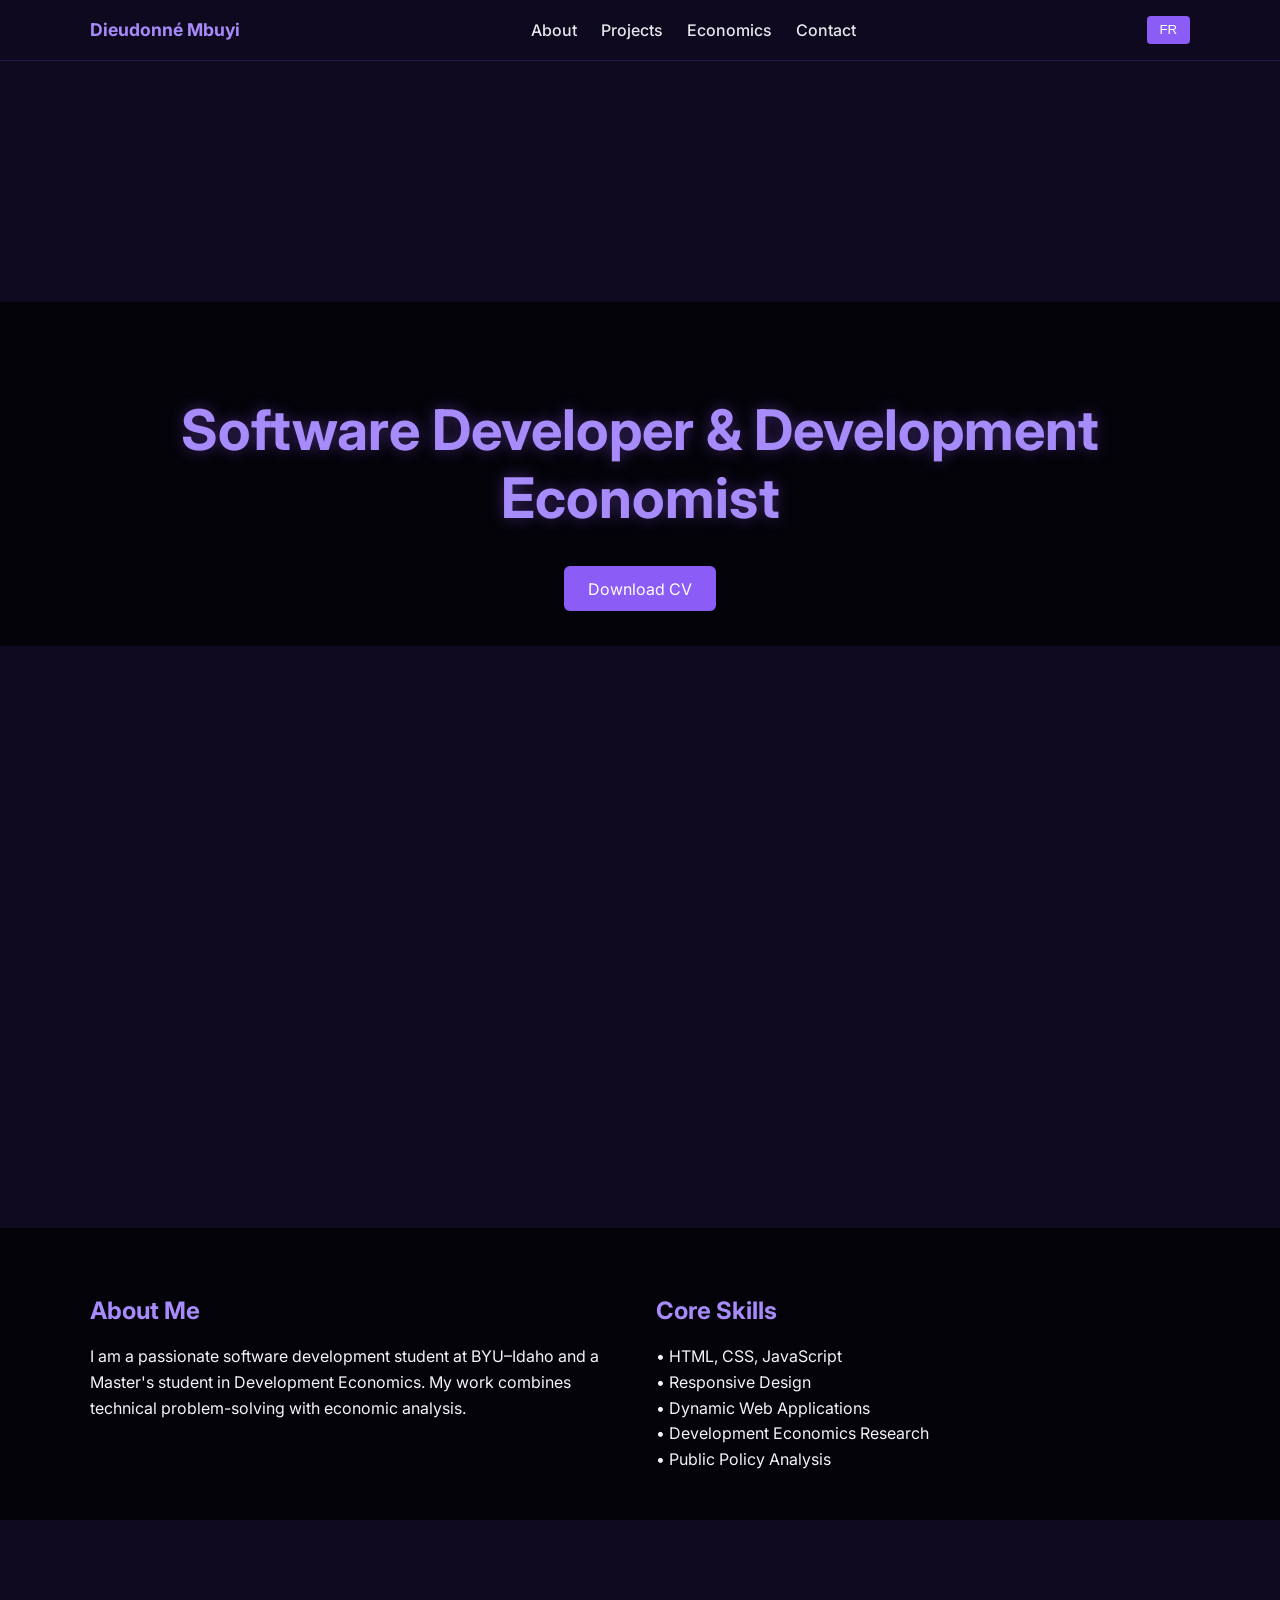
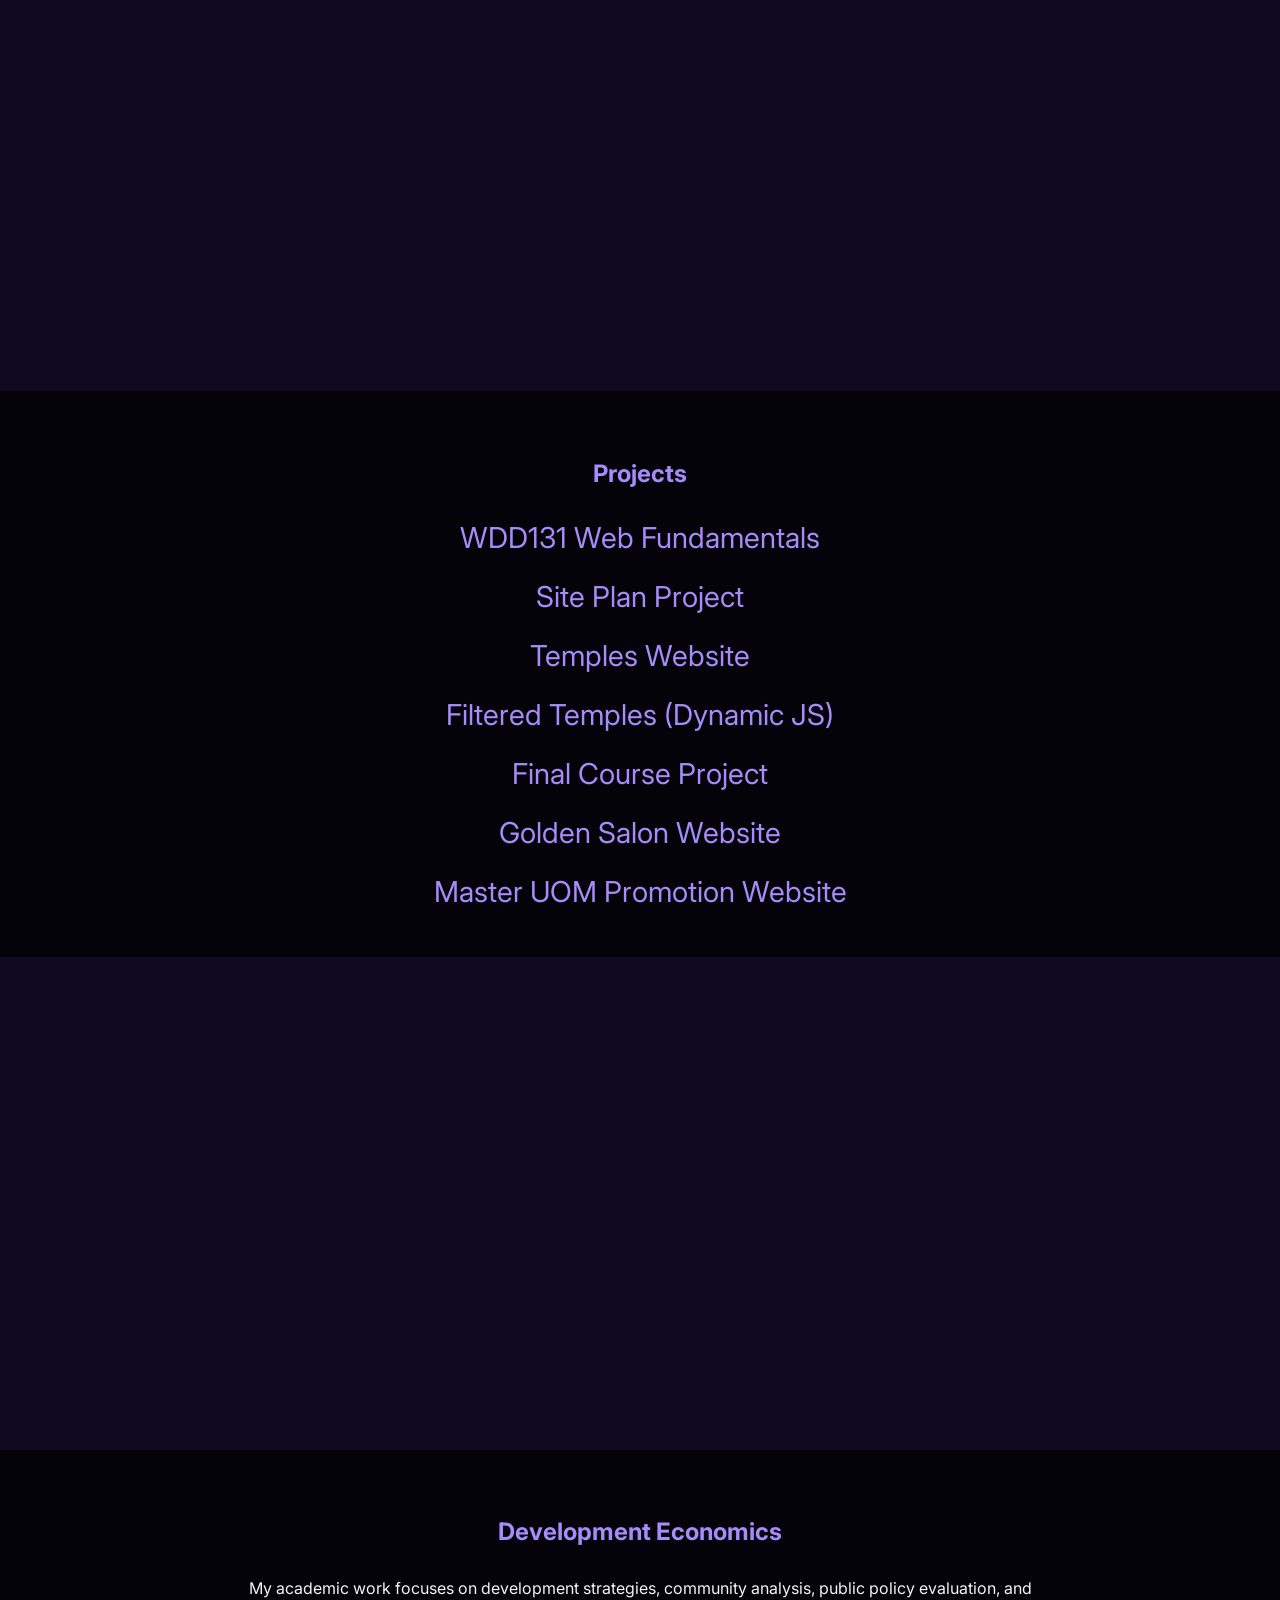
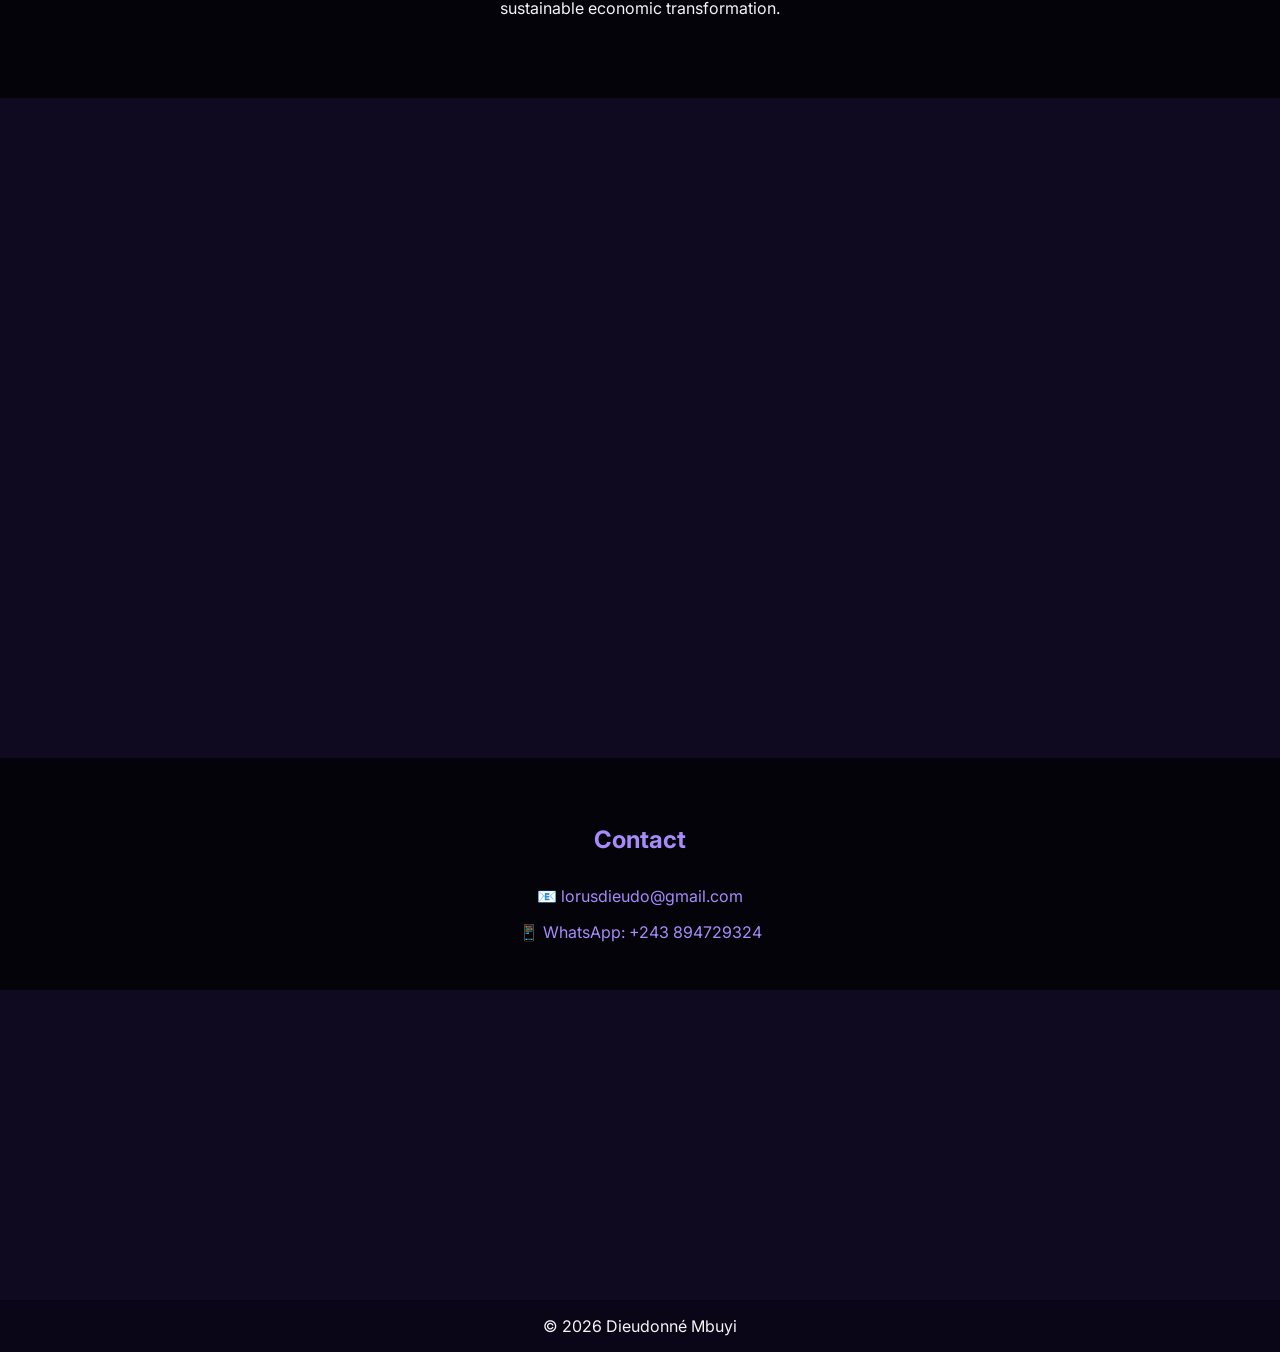
==== index.html @ 3eef4589 "premier envoi de mon portfolio" ====
<!DOCTYPE html>
<html lang="en">

<head>
    <meta charset="UTF-8">
    <meta name="viewport" content="width=device-width, initial-scale=1.0">
    <title>Dieudonné Mbuyi | Portfolio</title>

    <!-- Google Fonts -->
    <link rel="preconnect" href="https://fonts.googleapis.com">
    <link rel="preconnect" href="https://fonts.gstatic.com" crossorigin>
    <link href="https://fonts.googleapis.com/css2?family=Inter:wght@400;600;700&display=swap" rel="stylesheet">

    <link rel="stylesheet" href="css/styles.css">
    <script src="js/main.js" defer></script>
</head>

<body>

    <header class="header">
        <div class="container header-content">

            <div class="logo">Dieudonné Mbuyi</div>

            <nav class="nav">
                <ul class="nav-links">
                    <li><a href="#about" data-i18n="nav_about">About</a></li>
                    <li><a href="#projects" data-i18n="nav_projects">Projects</a></li>
                    <li><a href="#economics" data-i18n="nav_economics">Economics</a></li>
                    <li><a href="#contact" data-i18n="nav_contact">Contact</a></li>
                </ul>
            </nav>

            <!-- Burger -->
            <div class="burger" id="burger">
                <span></span>
                <span></span>
                <span></span>
            </div>

            <button id="lang-toggle">FR</button>

        </div>
    </header>

    <!-- HERO -->
    <section class="hero"
        style="background-image: url('https://images.unsplash.com/photo-1518770660439-4636190af475');">
        <div class="overlay">
            <div class="container">
                <h1 data-i18n="hero_title">
                    Software Developer & Development Economist
                </h1>

                <div style="margin-top:2rem; text-align:center;">
                    <a href="assets/CV-Dieudonne-Mbuyi.pdf" download
                        style="background:#8b5cf6; padding:0.8rem 1.5rem; color:white; text-decoration:none; border-radius:6px;">
                        Download CV
                    </a>
                </div>
            </div>
        </div>
    </section>

    <!-- ABOUT -->
    <section id="about" style="background-image:url('https://images.unsplash.com/photo-1555066931-4365d14bab8c');">
        <div class="overlay">
            <div class="container about-grid">

                <div>
                    <h2 data-i18n="about_title">About Me</h2>
                    <p data-i18n="about_text">
                        I am a passionate software development student at BYU–Idaho
                        and a Master's student in Development Economics.
                        My work combines technical problem-solving with economic analysis.
                    </p>
                </div>

                <div>
                    <h2 data-i18n="skills_title">Core Skills</h2>
                    <p>
                        • HTML, CSS, JavaScript<br>
                        • Responsive Design<br>
                        • Dynamic Web Applications<br>
                        • Development Economics Research<br>
                        • Public Policy Analysis
                    </p>
                </div>

            </div>
        </div>
    </section>

    <!-- PROJECTS -->
    <section id="projects"
        style="background-image:url('https://images.unsplash.com/photo-1633356122544-f134324a6cee');">
        <div class="overlay">
            <div class="container">

                <h2 style="text-align:center; color:#a78bfa;">Projects</h2>

                <div class="project-list" style="margin-top:2rem;">

                    <a href="https://dieudonne-mbuyi.github.io/wdd131/" target="_blank">
                        WDD131 Web Fundamentals
                    </a>

                    <a href="https://dieudonne-mbuyi.github.io/wdd131/project/siteplan.html" target="_blank">
                        Site Plan Project
                    </a>

                    <a href="https://dieudonne-mbuyi.github.io/wdd131/temples.html" target="_blank">
                        Temples Website
                    </a>

                    <a href="https://dieudonne-mbuyi.github.io/wdd131/filtered-temples.html" target="_blank">
                        Filtered Temples (Dynamic JS)
                    </a>

                    <a href="https://dieudonne-mbuyi.github.io/wdd131/project/index.html" target="_blank">
                        Final Course Project
                    </a>

                    <a href="https://dieudonne-mbuyi.github.io/golden-salon/" target="_blank">
                        Golden Salon Website
                    </a>

                    <a href="https://dieudonne-mbuyi.github.io/Master-uom/" target="_blank">
                        Master UOM Promotion Website
                    </a>

                </div>

            </div>
        </div>
    </section>

    <!-- ECONOMICS -->
    <section id="economics"
        style="background-image:url('https://images.unsplash.com/photo-1486406146926-c627a92ad1ab');">
        <div class="overlay">
            <div class="container">

                <h2 style="text-align:center; color:#a78bfa;">
                    Development Economics
                </h2>

                <p style="max-width:800px; margin:2rem auto; text-align:center;">
                    My academic work focuses on development strategies,
                    community analysis, public policy evaluation,
                    and sustainable economic transformation.
                </p>

            </div>
        </div>
    </section>

    <!-- CONTACT -->
    <section id="contact" style="background-image:url('https://images.unsplash.com/photo-1492724441997-5dc865305da7');">
        <div class="overlay">
            <div class="container">

                <h2 style="text-align:center; color:#a78bfa;">Contact</h2>

                <div class="contact-links" style="margin-top:2rem;">

                    <a href="mailto:lorusdieudo@gmail.com">
                        📧 lorusdieudo@gmail.com
                    </a>

                    <a href="https://wa.me/243894729324" target="_blank">
                        📱 WhatsApp: +243 894729324
                    </a>

                </div>

            </div>
        </div>
    </section>

    <footer style="text-align:center; padding:1rem; background:#0b0617;">
        © 2026 Dieudonné Mbuyi
    </footer>

</body>

</html>
---- css/styles.css ----
/* ===============================
   GLOBAL RESET
================================= */

*,
*::before,
*::after {
    box-sizing: border-box;
}

html {
    scroll-behavior: smooth;
}

body {
    margin: 0;
    font-family: "Inter", sans-serif;
    background-color: #0f0a1f;
    color: #f3f4f6;
    overflow-x: hidden;
    /* empêche débordement horizontal */
}

/* ===============================
   CONTAINER (MARGES CENTRÉES)
================================= */

.container {
    width: min(1100px, 90%);
    margin: 0 auto;
}

/* ===============================
   HEADER PREMIUM
================================= */

.header {
    position: fixed;
    top: 0;
    width: 100%;
    backdrop-filter: blur(10px);
    background: rgba(15, 10, 31, 0.85);
    border-bottom: 1px solid rgba(139, 92, 246, 0.2);
    z-index: 1000;
}

.header-content {
    display: flex;
    justify-content: space-between;
    align-items: center;
    padding: 1rem 0;
}

.logo {
    font-weight: 700;
    color: #a78bfa;
    font-size: 1.1rem;
}

nav ul {
    display: flex;
    gap: 1.5rem;
    list-style: none;
    padding: 0;
    margin: 0;
}

nav a {
    text-decoration: none;
    color: #e5e7eb;
    font-weight: 500;
    position: relative;
}

nav a::after {
    content: "";
    position: absolute;
    left: 0;
    bottom: -4px;
    width: 0;
    height: 2px;
    background: #8b5cf6;
    transition: width 0.3s ease;
}

nav a:hover::after {
    width: 100%;
}

#lang-toggle {
    background: #8b5cf6;
    border: none;
    padding: 0.4rem 0.8rem;
    color: white;
    cursor: pointer;
    border-radius: 4px;
}

/* ===============================
   SECTIONS
================================= */

section {
    min-height: 100vh;
    display: flex;
    align-items: center;
    padding: 6rem 0 3rem;
    position: relative;
    background-size: cover;
    background-position: center;
}

.overlay {
    width: 100%;
    background: rgba(0, 0, 0, 0.7);
    padding: 3rem 0;
}

/* ===============================
   HERO ANIMATION AVANCÉE
================================= */

.hero h1 {
    font-size: clamp(2rem, 5vw, 3.5rem);
    text-align: center;
    opacity: 0;
    transform: translateY(30px);
    animation: fadeUp 1.5s ease forwards;
    color: #a78bfa;
    text-shadow: 0 0 15px rgba(139, 92, 246, 0.4);
}

@keyframes fadeUp {
    to {
        opacity: 1;
        transform: translateY(0);
    }
}

/* ===============================
   ABOUT SECTION
================================= */

.about-grid {
    display: grid;
    gap: 2rem;
    text-align: center;
}

.about-grid h2 {
    color: #a78bfa;
}

.about-grid p {
    line-height: 1.6;
    max-width: 700px;
    margin: 0 auto;
}

/* ===============================
   PROJECTS (PROPRE ET CENTRÉ)
================================= */

.project-list {
    display: flex;
    flex-direction: column;
    gap: 1.2rem;
    align-items: center;
}

.project-list a {
    color: #a78bfa;
    text-decoration: none;
    font-size: clamp(1.2rem, 3vw, 1.8rem);
    transition: transform 0.3s ease, color 0.3s ease;
}

.project-list a:hover {
    transform: scale(1.05);
    color: #c4b5fd;
}

/* ===============================
   CONTACT
================================= */

.contact-links {
    display: flex;
    flex-direction: column;
    gap: 1rem;
    align-items: center;
}

.contact-links a {
    color: #a78bfa;
    text-decoration: none;
}

.contact-links a:hover {
    color: #c4b5fd;
}

/* ===============================
   RESPONSIVE TABLET & DESKTOP
================================= */

@media (min-width: 768px) {
    .about-grid {
        grid-template-columns: 1fr 1fr;
        text-align: left;
    }

    .project-list {
        gap: 1.5rem;
    }
}

/* ===============================
   BURGER ANIMÉ EN X
================================= */

.burger {
    display: none;
    flex-direction: column;
    justify-content: center;
    cursor: pointer;
    gap: 6px;
    z-index: 1100;
}

.burger span {
    width: 28px;
    height: 3px;
    background: #a78bfa;
    border-radius: 2px;
    transition: all 0.4s ease;
}

/* Animation active */
.burger.active span:nth-child(1) {
    transform: rotate(45deg) translate(6px, 6px);
}

.burger.active span:nth-child(2) {
    opacity: 0;
}

.burger.active span:nth-child(3) {
    transform: rotate(-45deg) translate(7px, -7px);
}

/* Mobile */
@media (max-width: 768px) {
    .burger {
        display: flex;
    }
}

/* Mobile Navigation */
@media (max-width: 768px) {

    nav {
        position: fixed;
        top: 0;
        right: -100%;
        height: 100vh;
        width: 250px;
        background: #140c2e;
        display: flex;
        align-items: center;
        justify-content: center;
        transition: right 0.4s ease;
    }

    nav.active {
        right: 0;
    }

    .nav-links {
        flex-direction: column;
        gap: 2rem;
    }

    .burger {
        display: flex;
    }

    nav ul {
        flex-direction: column;
    }
}
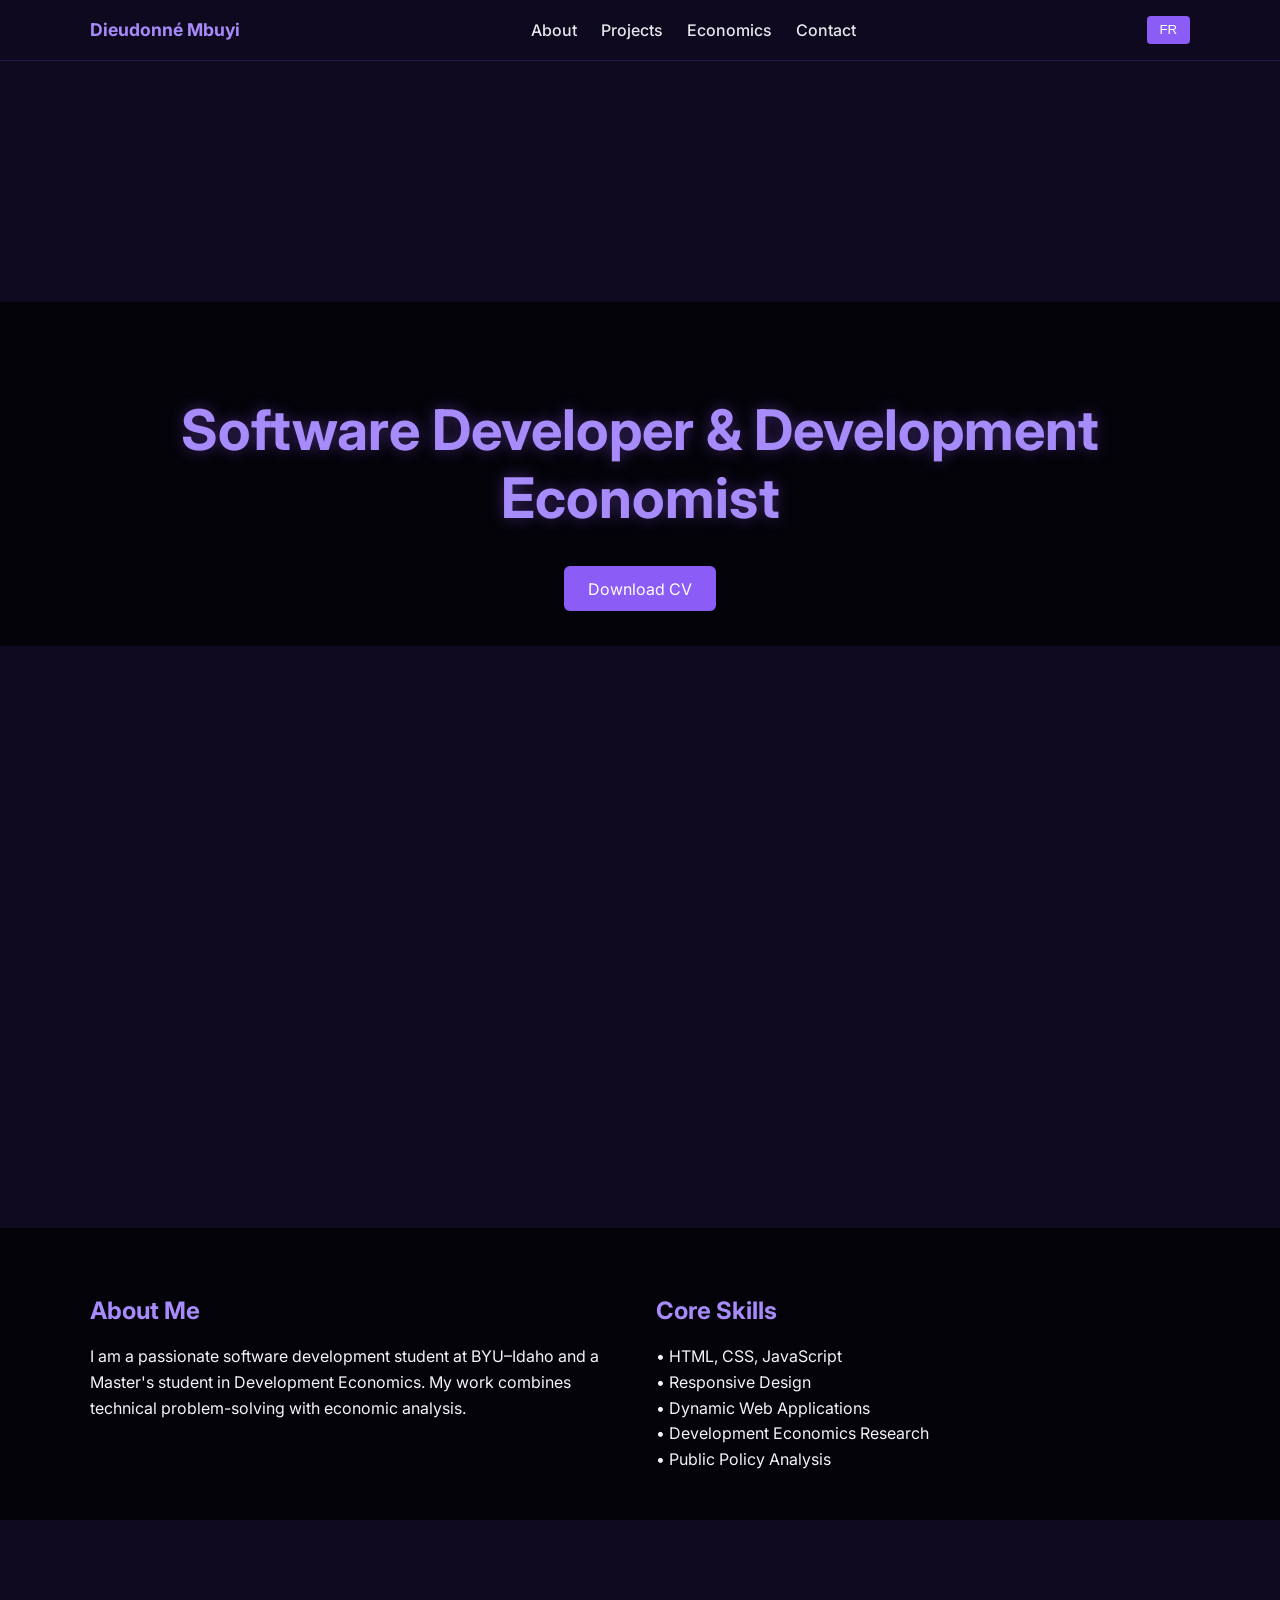
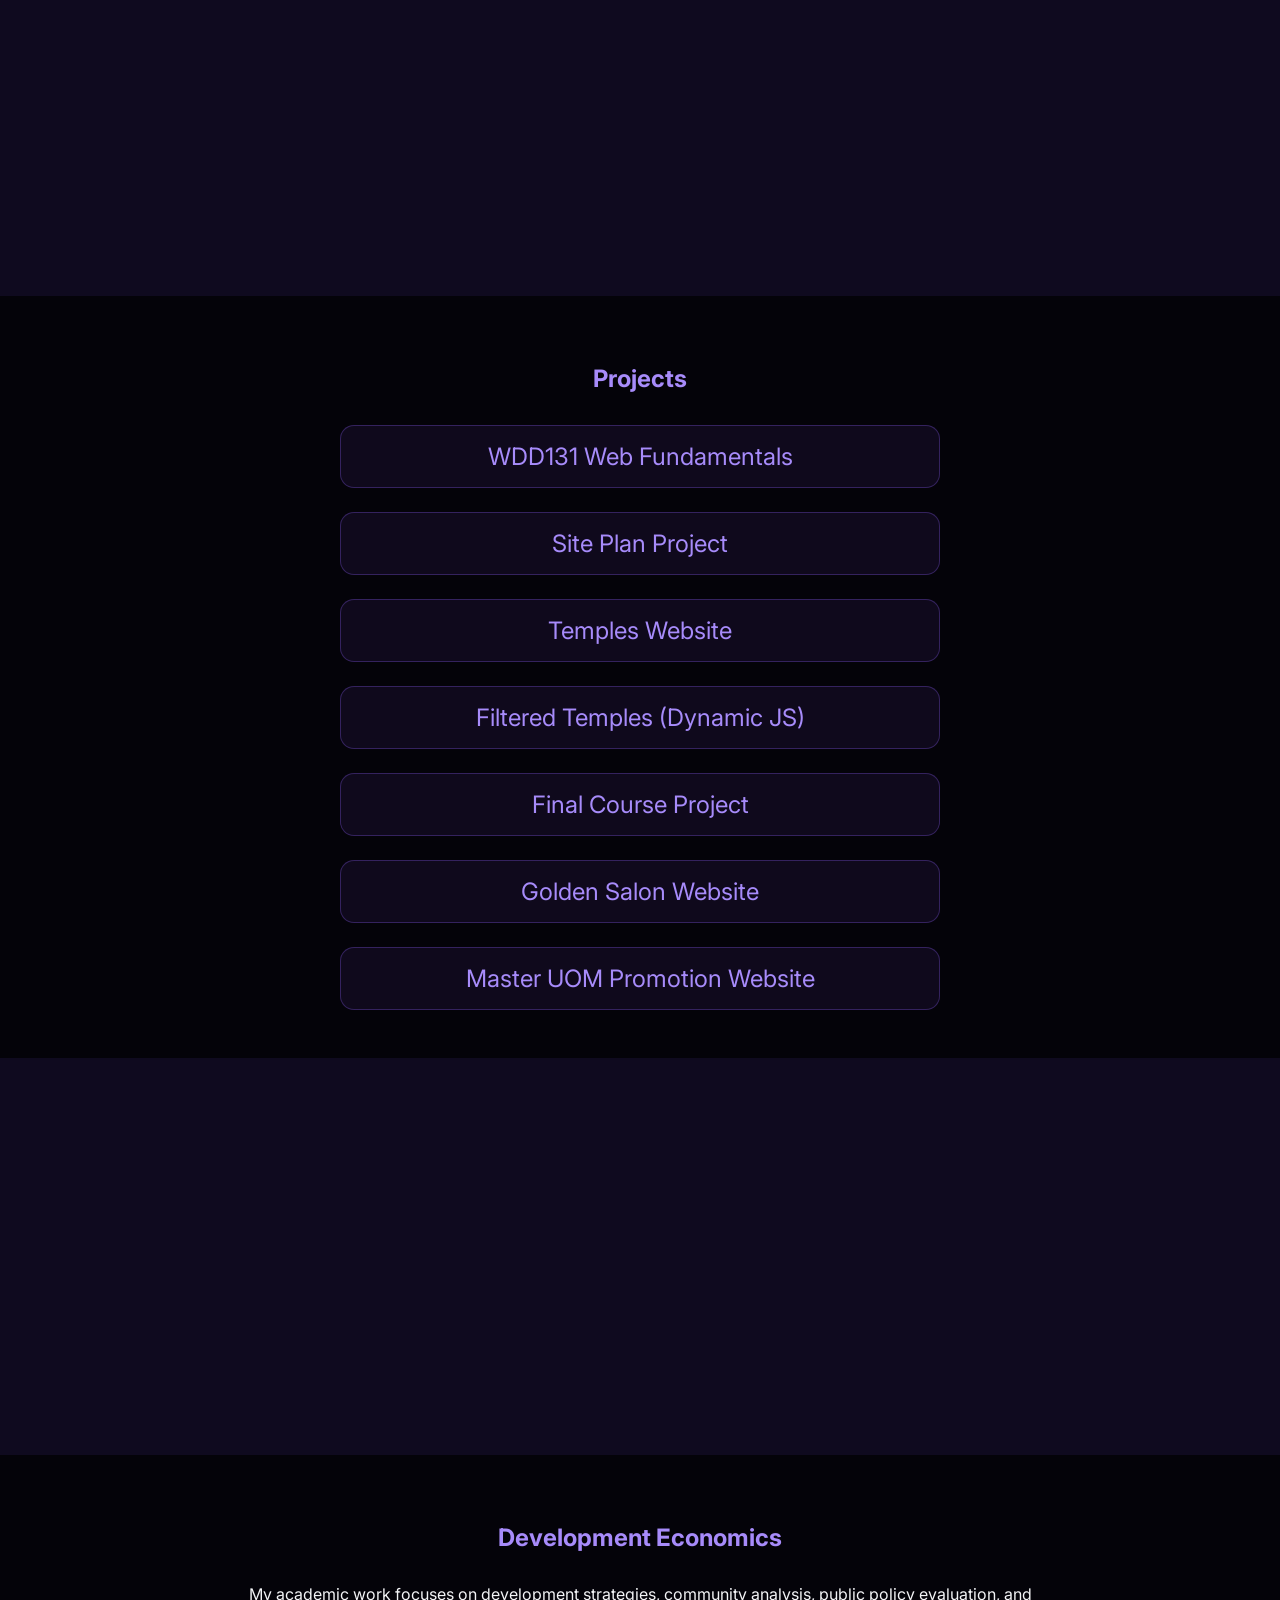
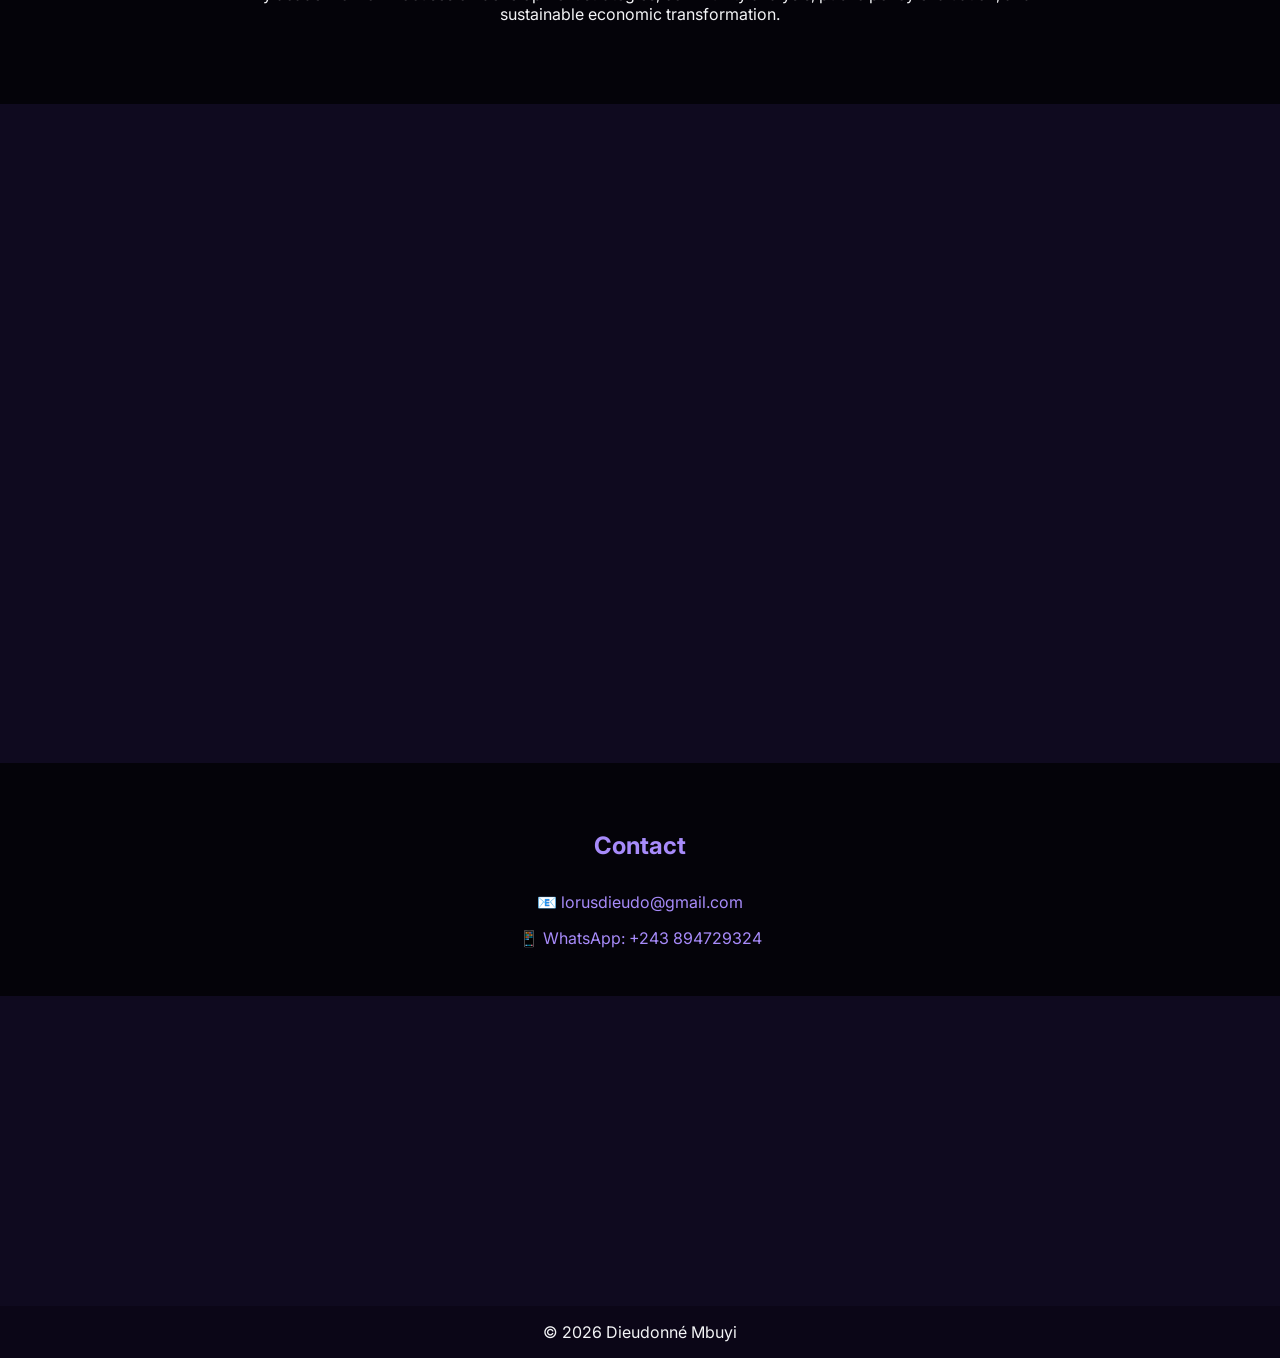
==== commit d8385cca: "adding the informations" ====
--- a/index.html
+++ b/index.html
@@ -53,7 +53,7 @@
                 </h1>
 
                 <div style="margin-top:2rem; text-align:center;">
-                    <a href="assets/CV-Dieudonne-Mbuyi.pdf" download
+                    <a href="assets/resume Dieudonne.pdf" download
                         style="background:#8b5cf6; padding:0.8rem 1.5rem; color:white; text-decoration:none; border-radius:6px;">
                         Download CV
                     </a>
--- a/css/styles.css
+++ b/css/styles.css
@@ -168,11 +168,37 @@
     align-items: center;
 }
 
+/* ===============================
+   PROJECT CARDS PREMIUM
+================================= */
+
 .project-list a {
+    display: block;
+    width: min(600px, 95%);
+    padding: 1rem 1.5rem;
+    background: rgba(139, 92, 246, 0.08);
+    border: 1px solid rgba(139, 92, 246, 0.3);
+    border-radius: 14px;
     color: #a78bfa;
     text-decoration: none;
-    font-size: clamp(1.2rem, 3vw, 1.8rem);
-    transition: transform 0.3s ease, color 0.3s ease;
+    font-size: clamp(1.1rem, 2.5vw, 1.5rem);
+    text-align: center;
+    transition: all 0.3s ease;
+}
+
+/* Hover effect */
+.project-list a:hover {
+    background: rgba(139, 92, 246, 0.18);
+    transform: translateY(-4px);
+    box-shadow: 0 0 20px rgba(139, 92, 246, 0.3);
+    color: #c4b5fd;
+}
+
+/* Click effect (instant color feedback) */
+.project-list a:active {
+    background: #8b5cf6;
+    color: white;
+    transform: scale(0.97);
 }
 
 .project-list a:hover {
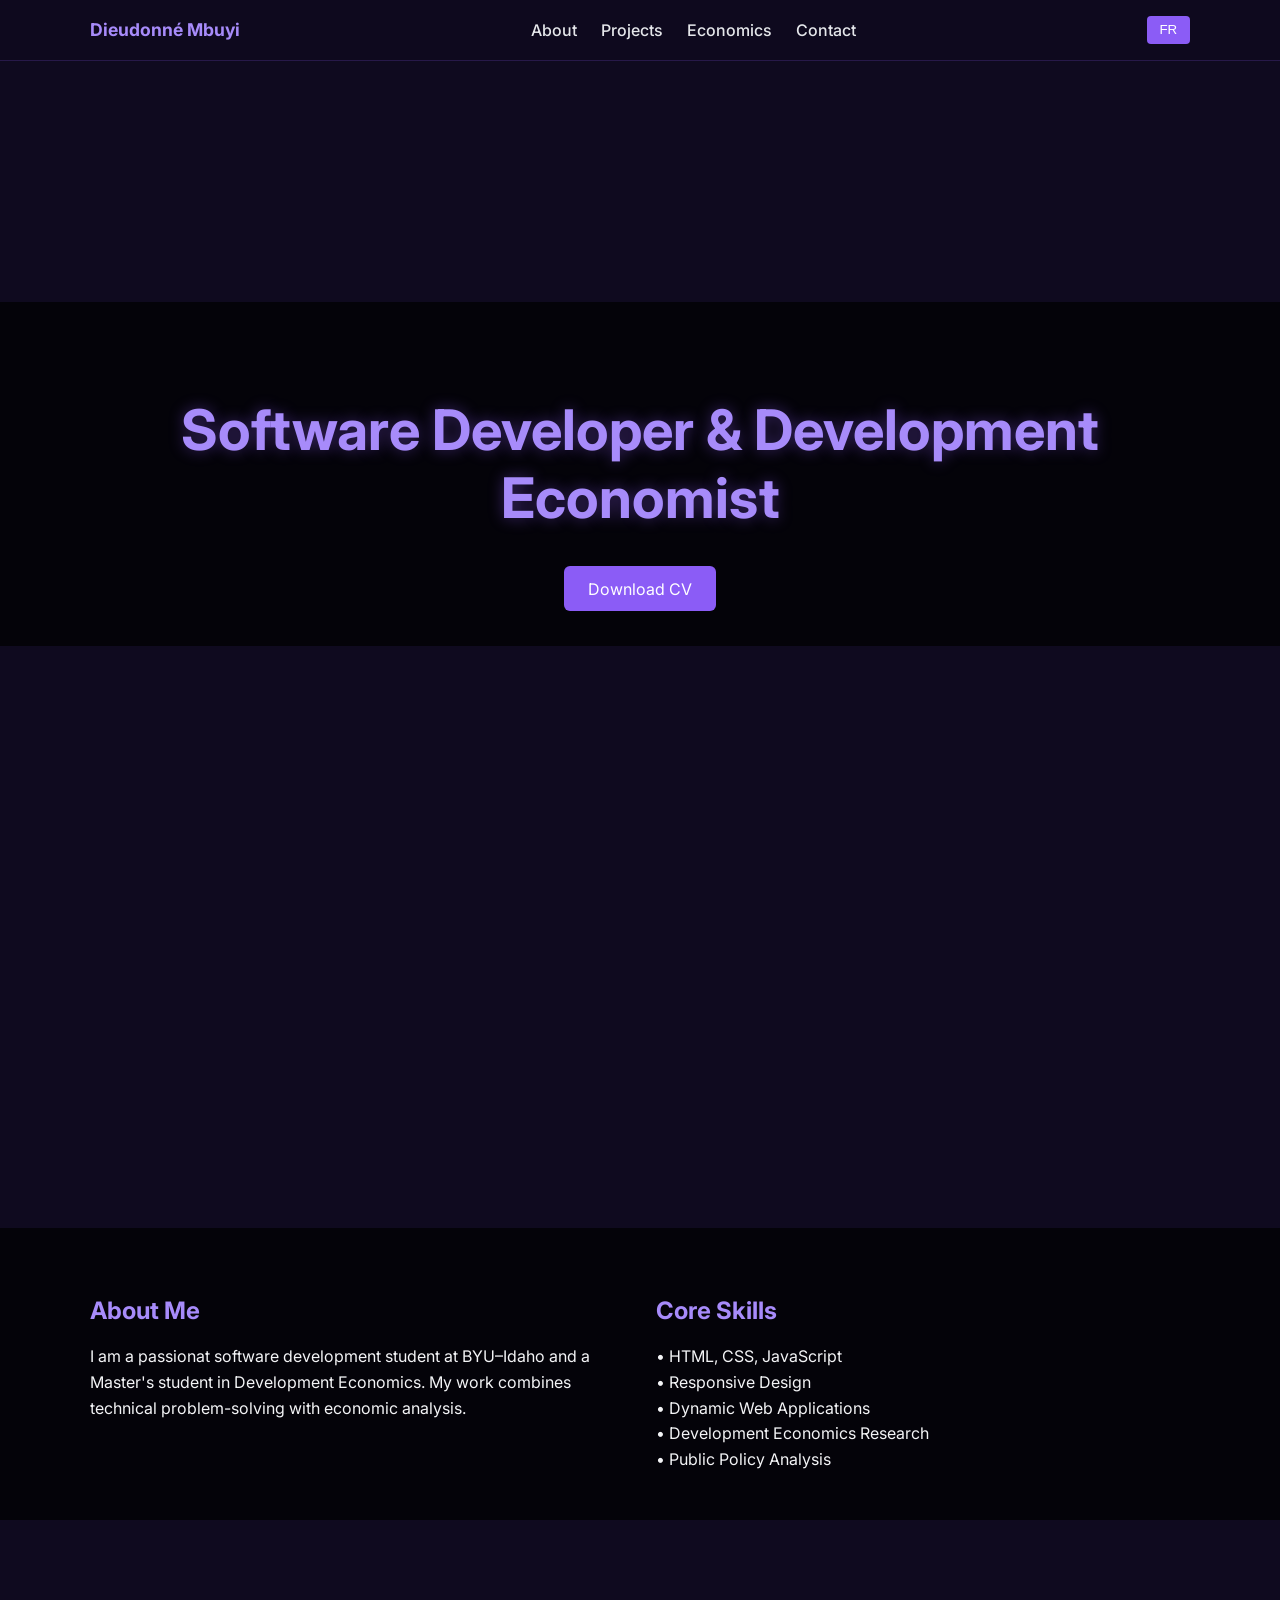
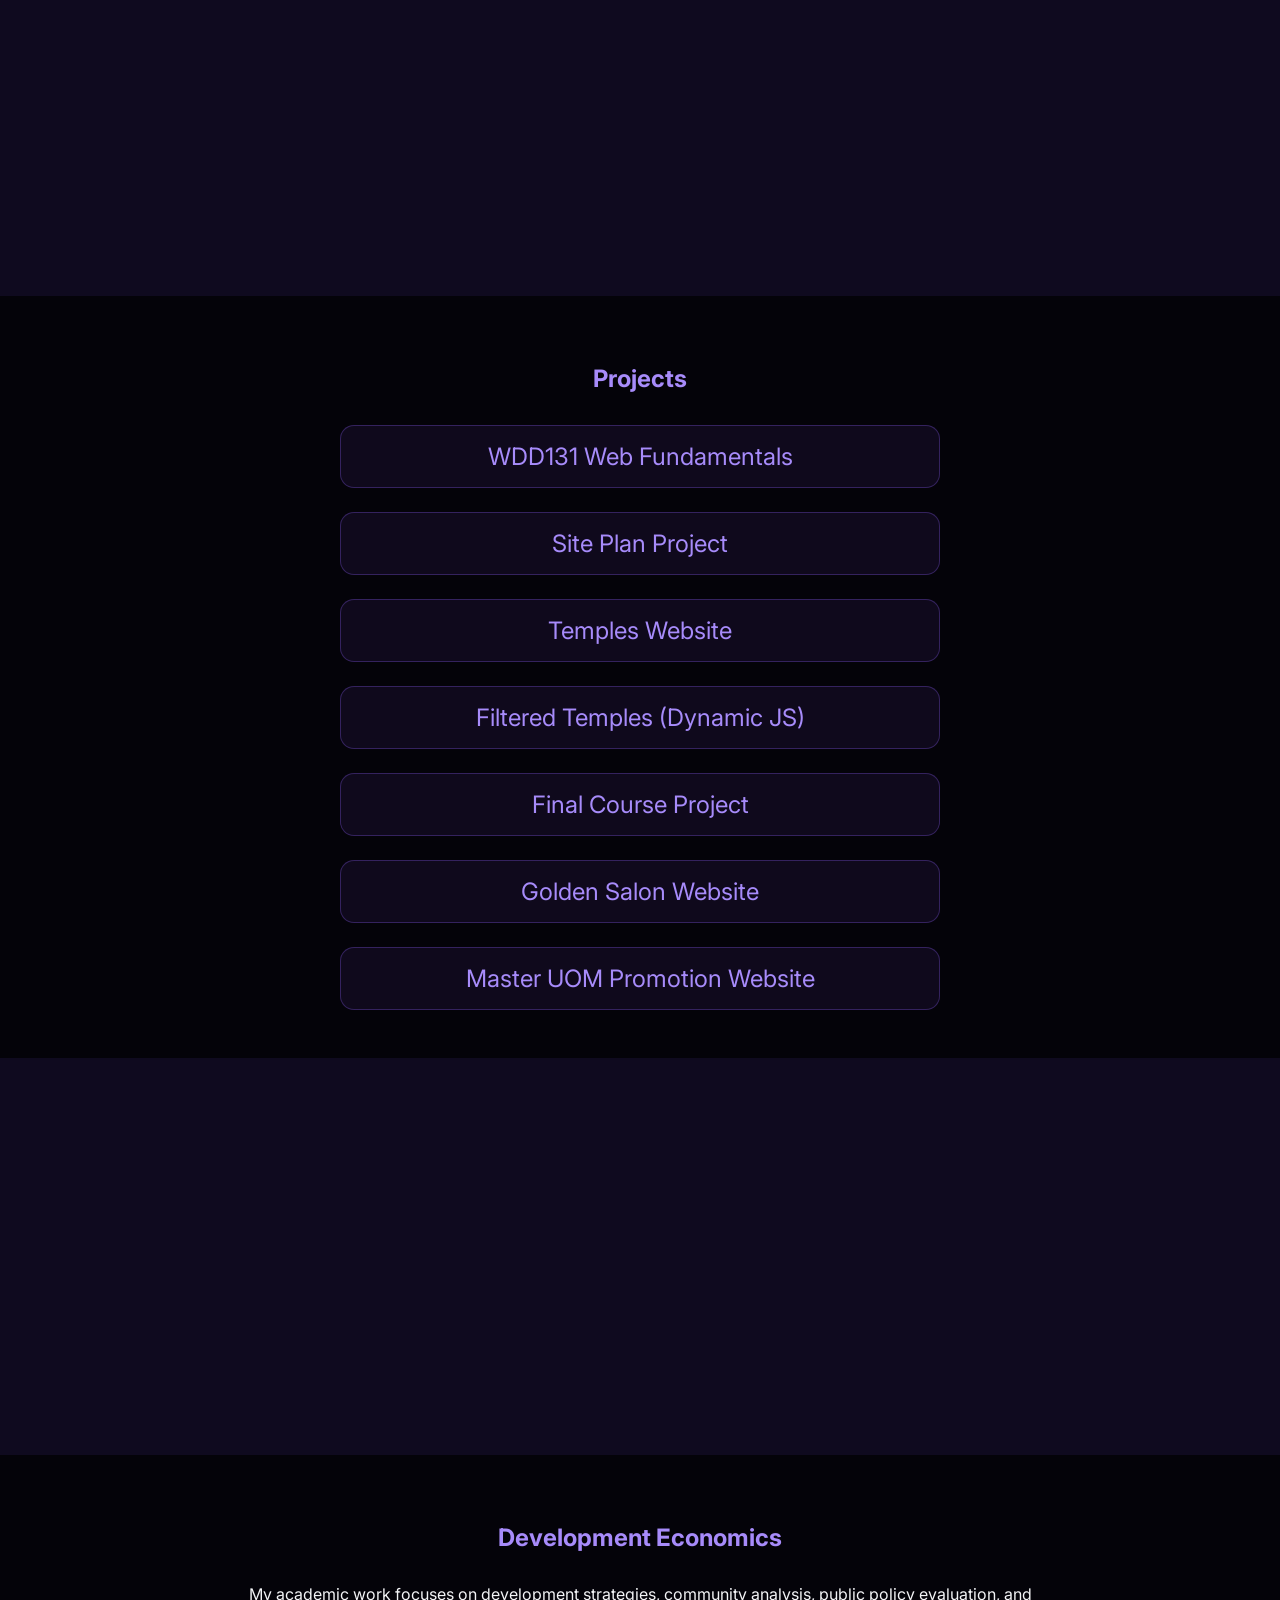
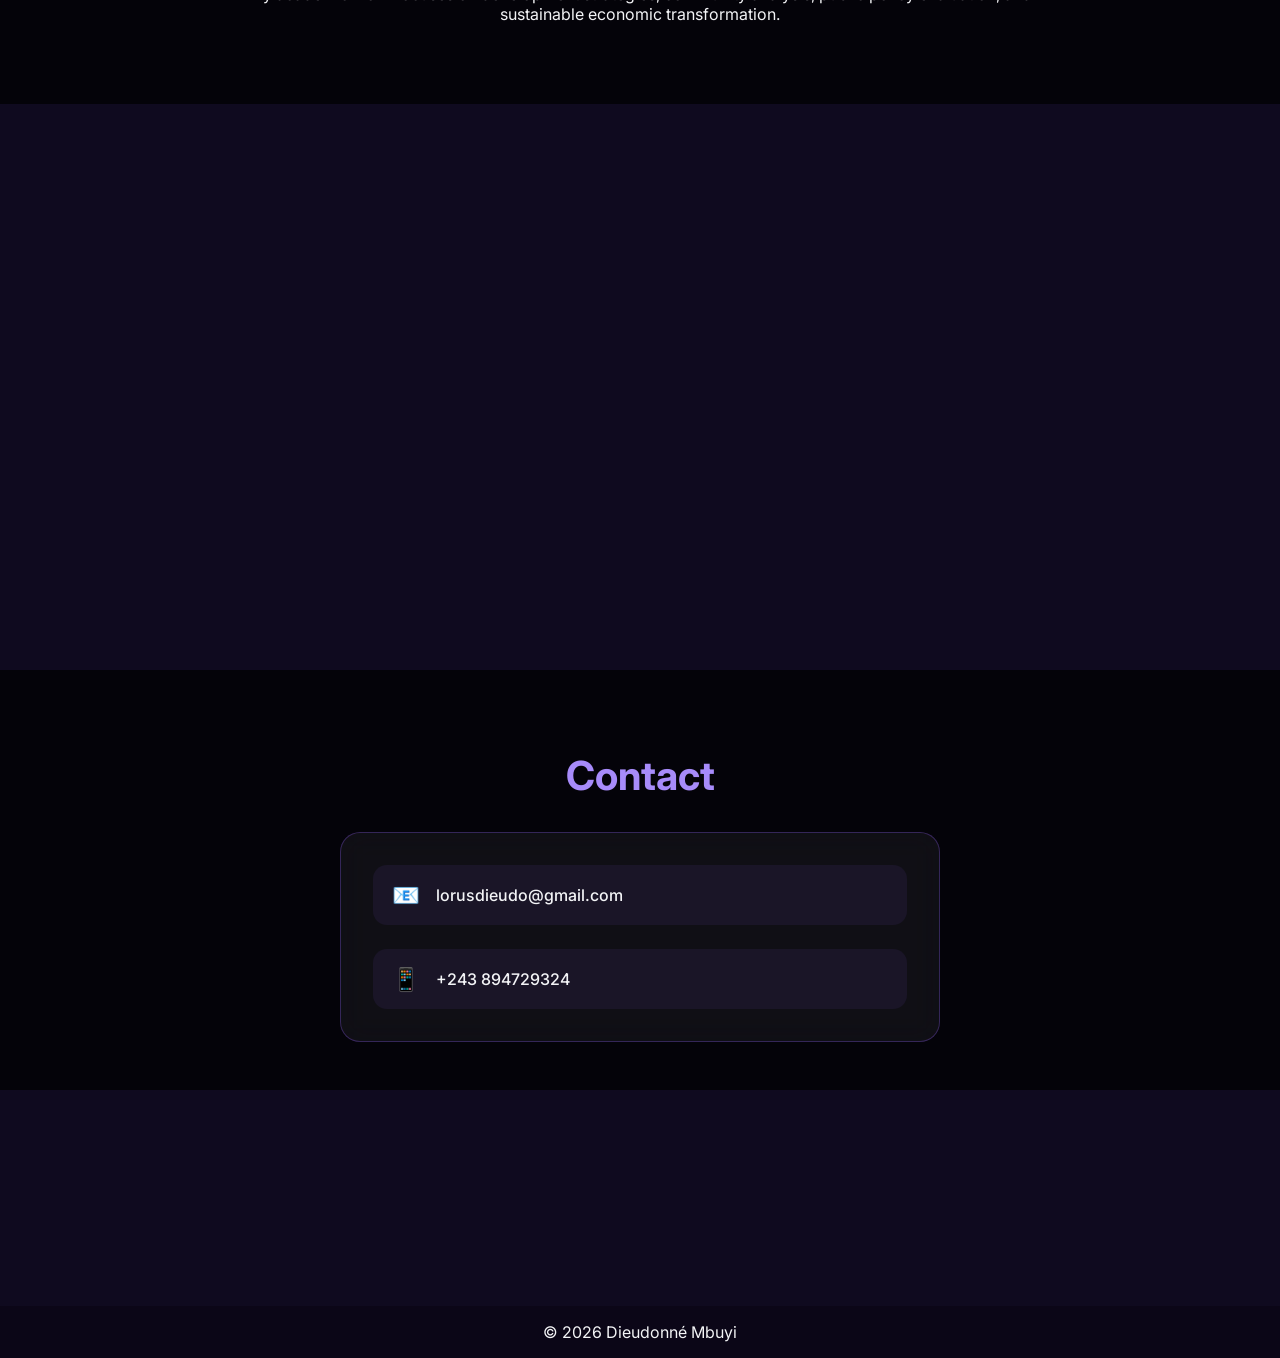
==== commit 0a3fcba9: "portfolio correction" ====
--- a/index.html
+++ b/index.html
@@ -70,7 +70,7 @@
                 <div>
                     <h2 data-i18n="about_title">About Me</h2>
                     <p data-i18n="about_text">
-                        I am a passionate software development student at BYU–Idaho
+                        I am a passionat software development student at BYU–Idaho
                         and a Master's student in Development Economics.
                         My work combines technical problem-solving with economic analysis.
                     </p>
@@ -156,20 +156,24 @@
     </section>
 
     <!-- CONTACT -->
-    <section id="contact" style="background-image:url('https://images.unsplash.com/photo-1492724441997-5dc865305da7');">
+    <section id="contact" class="contact-section"
+        style="background-image:url('https://images.unsplash.com/photo-1492724441997-5dc865305da7');">
+
         <div class="overlay">
             <div class="container">
 
-                <h2 style="text-align:center; color:#a78bfa;">Contact</h2>
+                <h2 class="contact-title">Contact</h2>
 
-                <div class="contact-links" style="margin-top:2rem;">
+                <div class="contact-card">
 
-                    <a href="mailto:lorusdieudo@gmail.com">
-                        📧 lorusdieudo@gmail.com
+                    <a href="mailto:lorusdieudo@gmail.com" class="contact-item">
+                        <span class="icon">📧</span>
+                        <span class="text">lorusdieudo@gmail.com</span>
                     </a>
 
-                    <a href="https://wa.me/243894729324" target="_blank">
-                        📱 WhatsApp: +243 894729324
+                    <a href="https://wa.me/243894729324" target="_blank" class="contact-item">
+                        <span class="icon">📱</span>
+                        <span class="text">+243 894729324</span>
                     </a>
 
                 </div>
--- a/css/styles.css
+++ b/css/styles.css
@@ -210,20 +210,66 @@
    CONTACT
 ================================= */
 
-.contact-links {
+/* ===============================
+   CONTACT PREMIUM DESIGN
+================================= */
+
+.contact-title {
+    text-align: center;
+    color: #a78bfa;
+    margin-bottom: 2rem;
+    font-size: clamp(1.8rem, 4vw, 2.5rem);
+}
+
+.contact-card {
+    max-width: 600px;
+    margin: 0 auto;
+    padding: 2rem;
+    border-radius: 20px;
+    background: rgba(255, 255, 255, 0.05);
+    backdrop-filter: blur(15px);
+    border: 1px solid rgba(139, 92, 246, 0.3);
     display: flex;
     flex-direction: column;
+    gap: 1.5rem;
+    transition: 0.4s ease;
+}
+
+.contact-card:hover {
+    box-shadow: 0 0 30px rgba(139, 92, 246, 0.3);
+}
+
+/* Contact Items */
+.contact-item {
+    display: flex;
+    align-items: center;
     gap: 1rem;
-    align-items: center;
-}
-
-.contact-links a {
-    color: #a78bfa;
+    padding: 1rem 1.2rem;
+    border-radius: 14px;
+    background: rgba(139, 92, 246, 0.08);
     text-decoration: none;
-}
-
-.contact-links a:hover {
-    color: #c4b5fd;
+    color: #f3f4f6;
+    font-weight: 500;
+    transition: all 0.3s ease;
+}
+
+.contact-item:hover {
+    background: rgba(139, 92, 246, 0.2);
+    transform: translateY(-4px);
+}
+
+.contact-item:active {
+    background: #8b5cf6;
+    color: white;
+    transform: scale(0.97);
+}
+
+.icon {
+    font-size: 1.4rem;
+}
+
+.text {
+    word-break: break-word;
 }
 
 /* ===============================
